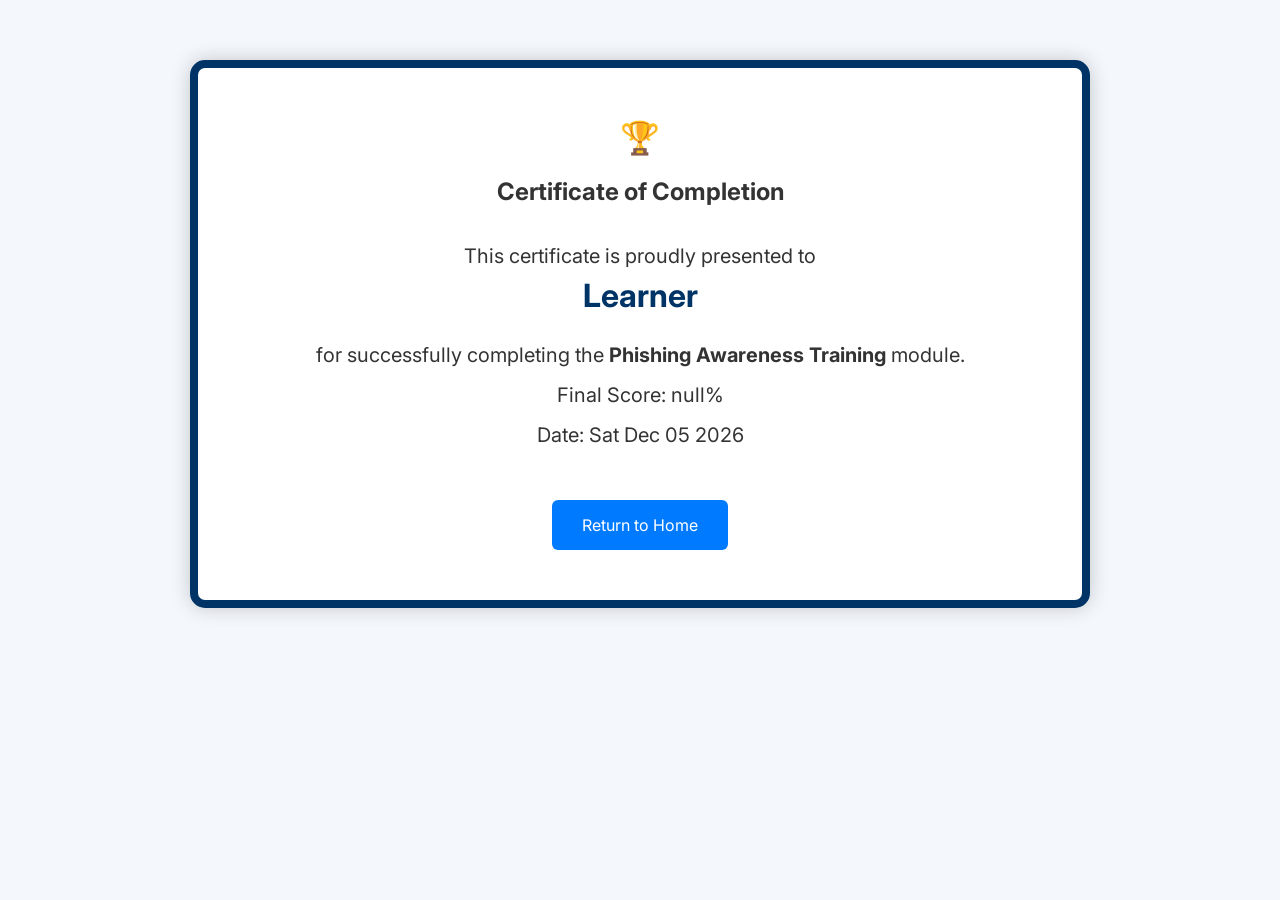
==== pages/certificate.html @ dcdd4f6f "Initial commit - Phishing Awareness Training Platform" ====
<!DOCTYPE html>
<html lang="en">
<head>

<meta charset="UTF-8">

<meta name="viewport" content="width=device-width, initial-scale=1.0">

<title>Certificate of Completion</title>

<link href="https://fonts.googleapis.com/css2?family=Inter:wght@300;400;500;600;700&display=swap" rel="stylesheet">

<link rel="stylesheet" href="../css/style.css">

</head>

<body>

<div class="certificate">

<h1>🏆</h1>

<h2>Certificate of Completion</h2>

<p>This certificate is proudly presented to</p>

<h1 id="certificateName"></h1>

<p>

for successfully completing the

<strong>Phishing Awareness Training</strong>

module.

</p>

<p id="certificateScore"></p>

<p>Date: <span id="certificateDate"></span></p>

<br>

<a href="../index.html" class="btn">

Return to Home

</a>

</div>

<script src="../js/script.js"></script>

</body>

</html>
---- css/style.css ----
*{
    margin:0;
    padding:0;
    box-sizing:border-box;
    font-family:"Inter", sans-serif;
}

body{
    background:#f4f7fb;
    color:#333;
}

header{
    background:#003366;
    color:white;
    text-align:center;
    padding:40px;
}

header p{
    margin-top:10px;
}

nav{
    background:#00509d;
    display:flex;
    justify-content:center;
    flex-wrap:wrap;
}

nav a{
    color:white;
    text-decoration:none;
    padding:15px 20px;
}

nav a:hover,
nav a.active{
    background:#003366;
    font-weight:bold;
    border-bottom:3px solid white;
    transition:0.3s;
}

.hero{

    max-width:900px;
    margin:50px auto;
    background:white;
    padding:40px;

    border-radius:10px;

    text-align:center;

    box-shadow:0 0 15px rgba(0,0,0,.1);
}

.hero h2{
    margin-bottom:20px;
}

.hero p{
    line-height:1.7;
}

.btn{

    display:inline-block;

    margin-top:25px;

    padding:15px 30px;

    background:#007bff;

    color:white;

    text-decoration:none;

    border-radius:6px;
}

.btn:hover{
    background:#0056b3;
}

footer{

    text-align:center;

    padding:20px;

    background:#003366;

    color:white;

    margin-top:60px;
}
.content{
    max-width:1000px;
    margin:40px auto;
    padding:20px;
}

.card{
    background:#fff;
    margin-bottom:25px;
    padding:25px;
    border-radius:10px;
    box-shadow:0 2px 10px rgba(0,0,0,0.1);
}

.card h2{
    color:#003366;
    margin-bottom:15px;
}

.card h3{
    color:#00509d;
    margin-top:20px;
    margin-bottom:10px;
}

.card p,
.card li{
    line-height:1.8;
}

.card ul,
.card ol{
    padding-left:20px;
}

blockquote{
    background:#eef5ff;
    border-left:5px solid #00509d;
    padding:15px;
    margin:20px 0;
    font-style:italic;
}

hr{
    margin:20px 0;
}
blockquote{
    background:#eef5ff;
    border-left:5px solid #00509d;
    padding:20px;
    margin:20px 0;
    line-height:1.8;
    font-family:monospace;
    white-space:pre-line;
}
.url-table{

    width:100%;
    border-collapse:collapse;
    margin-top:20px;

}

.url-table th,
.url-table td{

    border:1px solid #ddd;
    padding:15px;
    text-align:left;

}

.url-table th{

    background:#003366;
    color:white;

}

.url-table tr:nth-child(even){

    background:#f7f7f7;

}

.quiz-box{

    background:#eef5ff;
    padding:20px;
    border-radius:10px;
    margin-top:20px;

}

.quiz-box button{

    margin-top:15px;
    padding:10px 20px;
    background:#007bff;
    color:white;
    border:none;
    border-radius:5px;
    cursor:pointer;

}

.quiz-box button:hover{

    background:#0056b3;

}

.certificate{

max-width:900px;

margin:60px auto;

background:white;

padding:50px;

text-align:center;

border:8px solid #003366;

border-radius:15px;

box-shadow:0 0 20px rgba(0,0,0,.2);

}

.certificate h1{

color:#003366;

margin-bottom:20px;

}

.certificate h2{

margin-bottom:30px;

}

.certificate p{

font-size:20px;

line-height:2;

}
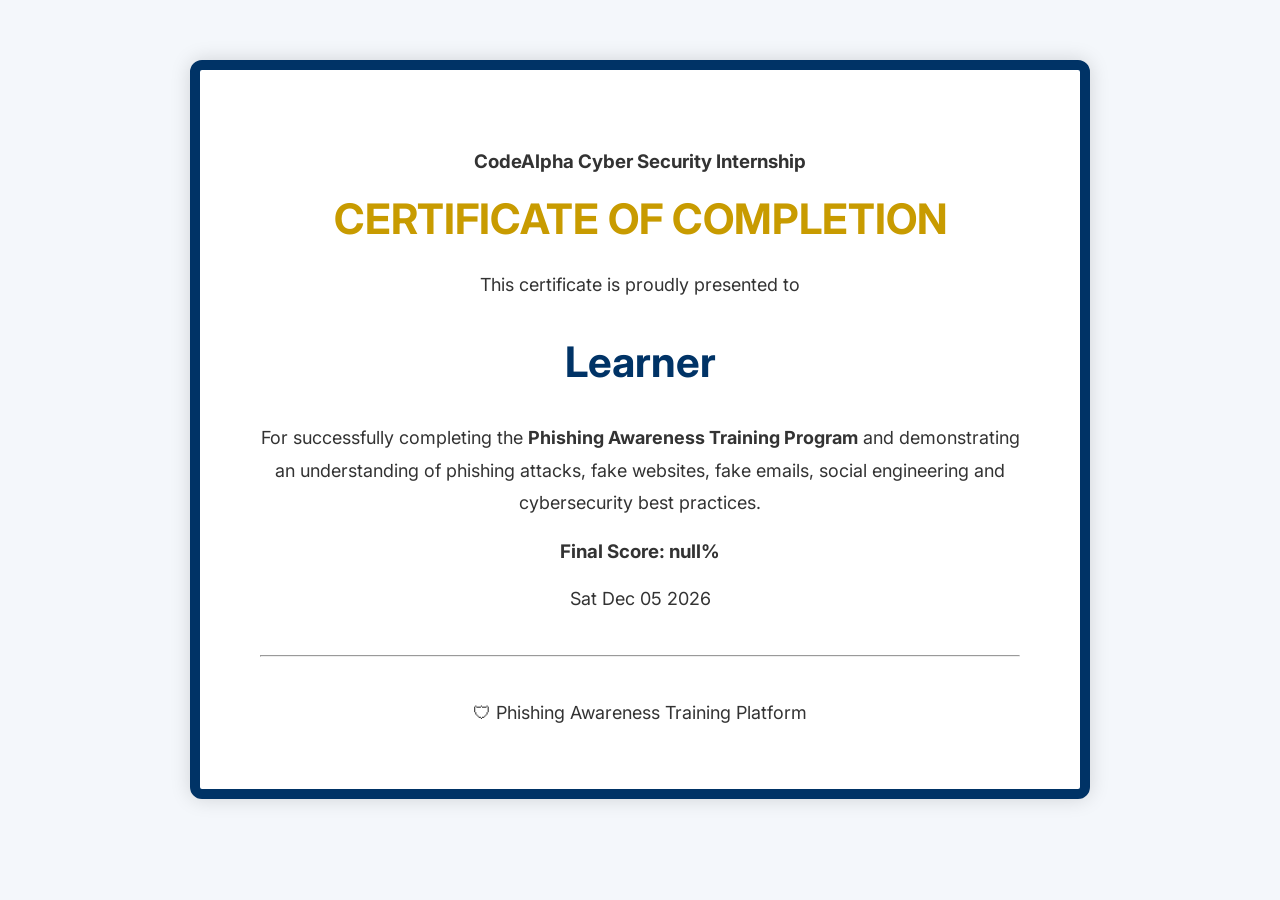
==== commit f51b924c: "Final project polish" ====
--- a/pages/certificate.html
+++ b/pages/certificate.html
@@ -3,13 +3,12 @@
 <head>
 
 <meta charset="UTF-8">
-
 <meta name="viewport" content="width=device-width, initial-scale=1.0">
 
 <title>Certificate of Completion</title>
 
 <link href="https://fonts.googleapis.com/css2?family=Inter:wght@300;400;500;600;700&display=swap" rel="stylesheet">
-
+<link rel="icon" type="image/png" href="../assets/icons/favicon.jpg">
 <link rel="stylesheet" href="../css/style.css">
 
 </head>
@@ -18,40 +17,43 @@
 
 <div class="certificate">
 
-<h1>🏆</h1>
+    <h3>CodeAlpha Cyber Security Internship</h3>
 
-<h2>Certificate of Completion</h2>
+    <h1>CERTIFICATE OF COMPLETION</h1>
 
-<p>This certificate is proudly presented to</p>
+    <p class="award">
+        This certificate is proudly presented to
+    </p>
 
-<h1 id="certificateName"></h1>
+    <h2 id="certificateName">Learner Name</h2>
 
-<p>
+    <p>
 
-for successfully completing the
+        For successfully completing the
 
-<strong>Phishing Awareness Training</strong>
+        <strong>Phishing Awareness Training Program</strong>
 
-module.
+        and demonstrating an understanding of phishing attacks,
+        fake websites, fake emails, social engineering and
+        cybersecurity best practices.
 
-</p>
+    </p>
 
-<p id="certificateScore"></p>
+    <h3 id="certificateScore">
+        Final Score: 100%
+    </h3>
 
-<p>Date: <span id="certificateDate"></span></p>
+    <p id="certificateDate"></p>
 
-<br>
+    <hr>
 
-<a href="../index.html" class="btn">
-
-Return to Home
-
-</a>
+    <p>
+        🛡 Phishing Awareness Training Platform
+    </p>
 
 </div>
 
 <script src="../js/script.js"></script>
 
 </body>
-
 </html>
--- a/css/style.css
+++ b/css/style.css
@@ -211,42 +211,60 @@
 
 .certificate{
 
-max-width:900px;
-
-margin:60px auto;
-
-background:white;
-
-padding:50px;
-
-text-align:center;
-
-border:8px solid #003366;
-
-border-radius:15px;
-
-box-shadow:0 0 20px rgba(0,0,0,.2);
+    max-width:900px;
+
+    margin:60px auto;
+
+    background:white;
+
+    padding:60px;
+
+    text-align:center;
+
+    border:10px solid #003366;
+
+    border-radius:12px;
+
+    box-shadow:0 0 20px rgba(0,0,0,.15);
 
 }
 
 .certificate h1{
 
-color:#003366;
-
-margin-bottom:20px;
+    color:#c89b00;
+
+    font-size:42px;
+
+    margin-bottom:25px;
 
 }
 
 .certificate h2{
 
-margin-bottom:30px;
+    font-size:42px;
+
+    color:#003366;
+
+    margin:35px 0;
+
+}
+
+.certificate h3{
+
+    margin:20px 0;
 
 }
 
 .certificate p{
 
-font-size:20px;
-
-line-height:2;
+    font-size:18px;
+
+    line-height:1.8;
+
+}
+
+.certificate hr{
+
+    margin:40px 0;
 
 }
